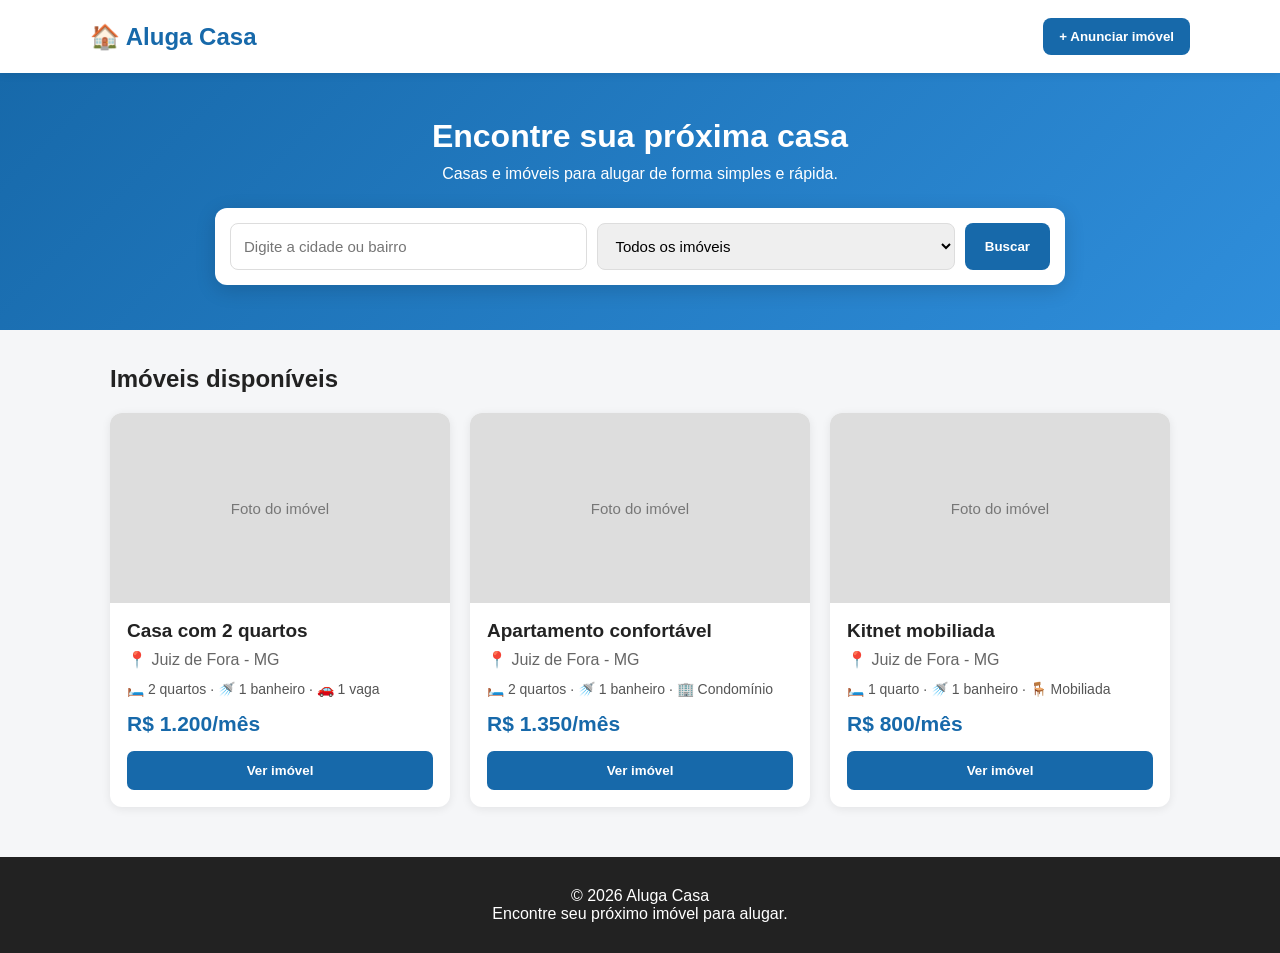
==== index.html @ 24e56694 "Create index.html" ====
<!DOCTYPE html>
<html lang="pt-BR">
<head>
  <meta charset="UTF-8">
  <meta name="viewport" content="width=device-width, initial-scale=1.0">

  <title>Aluga Casa</title>

  <style>
    * {
      box-sizing: border-box;
      margin: 0;
      padding: 0;
      font-family: Arial, sans-serif;
    }

    body {
      background: #f5f6f8;
      color: #222;
    }

    header {
      background: #ffffff;
      padding: 18px 20px;
      box-shadow: 0 2px 8px rgba(0,0,0,0.08);
      position: sticky;
      top: 0;
      z-index: 10;
    }

    .topo {
      max-width: 1100px;
      margin: auto;
      display: flex;
      align-items: center;
      justify-content: space-between;
      gap: 15px;
    }

    .logo {
      font-size: 24px;
      font-weight: bold;
      color: #1769aa;
    }

    .botao-anunciar {
      background: #1769aa;
      color: white;
      border: none;
      padding: 11px 16px;
      border-radius: 8px;
      font-weight: bold;
      cursor: pointer;
    }

    .hero {
      background: linear-gradient(135deg, #1769aa, #2f8edb);
      color: white;
      padding: 45px 20px;
      text-align: center;
    }

    .hero h1 {
      font-size: 32px;
      margin-bottom: 10px;
    }

    .hero p {
      font-size: 16px;
      margin-bottom: 25px;
    }

    .busca {
      background: white;
      max-width: 850px;
      margin: auto;
      padding: 15px;
      border-radius: 12px;
      display: flex;
      gap: 10px;
      box-shadow: 0 5px 20px rgba(0,0,0,0.15);
    }

    .busca input,
    .busca select {
      flex: 1;
      padding: 13px;
      border: 1px solid #ddd;
      border-radius: 8px;
      font-size: 15px;
    }

    .botao-buscar {
      background: #1769aa;
      color: white;
      border: none;
      padding: 13px 20px;
      border-radius: 8px;
      font-weight: bold;
      cursor: pointer;
    }

    main {
      max-width: 1100px;
      margin: 35px auto;
      padding: 0 20px;
    }

    .titulo-secao {
      margin-bottom: 20px;
    }

    .titulo-secao h2 {
      font-size: 24px;
    }

    .imoveis {
      display: grid;
      grid-template-columns: repeat(3, 1fr);
      gap: 20px;
    }

    .card {
      background: white;
      border-radius: 12px;
      overflow: hidden;
      box-shadow: 0 2px 10px rgba(0,0,0,0.08);
      transition: 0.2s;
    }

    .card:hover {
      transform: translateY(-3px);
    }

    .foto {
      height: 190px;
      background: #ddd;
      display: flex;
      align-items: center;
      justify-content: center;
      color: #777;
      font-size: 15px;
    }

    .conteudo {
      padding: 17px;
    }

    .conteudo h3 {
      margin-bottom: 8px;
      font-size: 19px;
    }

    .local {
      color: #666;
      margin-bottom: 12px;
    }

    .detalhes {
      color: #555;
      font-size: 14px;
      margin-bottom: 15px;
    }

    .preco {
      font-size: 21px;
      font-weight: bold;
      color: #1769aa;
      margin-bottom: 15px;
    }

    .ver-imovel {
      width: 100%;
      border: none;
      background: #1769aa;
      color: white;
      padding: 12px;
      border-radius: 7px;
      font-weight: bold;
      cursor: pointer;
    }

    .sem-resultados {
      display: none;
      background: white;
      padding: 30px;
      text-align: center;
      border-radius: 10px;
      margin-top: 20px;
    }

    footer {
      margin-top: 50px;
      padding: 30px 20px;
      background: #222;
      color: white;
      text-align: center;
    }

    @media (max-width: 800px) {
      .imoveis {
        grid-template-columns: repeat(2, 1fr);
      }

      .busca {
        flex-direction: column;
      }
    }

    @media (max-width: 550px) {
      .topo {
        flex-direction: column;
      }

      .hero h1 {
        font-size: 26px;
      }

      .imoveis {
        grid-template-columns: 1fr;
      }
    }
  </style>
</head>

<body>

  <header>
    <div class="topo">
      <div class="logo">🏠 Aluga Casa</div>

      <button class="botao-anunciar" onclick="anunciar()">
        + Anunciar imóvel
      </button>
    </div>
  </header>

  <section class="hero">
    <h1>Encontre sua próxima casa</h1>

    <p>
      Casas e imóveis para alugar de forma simples e rápida.
    </p>

    <div class="busca">
      <input
        type="text"
        id="cidade"
        placeholder="Digite a cidade ou bairro"
      >

      <select id="tipo">
        <option value="">Todos os imóveis</option>
        <option value="Casa">Casa</option>
        <option value="Apartamento">Apartamento</option>
        <option value="Kitnet">Kitnet</option>
      </select>

      <button class="botao-buscar" onclick="buscar()">
        Buscar
      </button>
    </div>
  </section>

  <main>

    <div class="titulo-secao">
      <h2>Imóveis disponíveis</h2>
    </div>

    <div class="imoveis" id="listaImoveis">

      <div class="card" data-cidade="Juiz de Fora" data-tipo="Casa">
        <div class="foto">
          Foto do imóvel
        </div>

        <div class="conteudo">
          <h3>Casa com 2 quartos</h3>

          <div class="local">
            📍 Juiz de Fora - MG
          </div>

          <div class="detalhes">
            🛏️ 2 quartos · 🚿 1 banheiro · 🚗 1 vaga
          </div>

          <div class="preco">
            R$ 1.200/mês
          </div>

          <button class="ver-imovel" onclick="verImovel('Casa com 2 quartos')">
            Ver imóvel
          </button>
        </div>
      </div>


      <div class="card" data-cidade="Juiz de Fora" data-tipo="Apartamento">
        <div class="foto">
          Foto do imóvel
        </div>

        <div class="conteudo">
          <h3>Apartamento confortável</h3>

          <div class="local">
            📍 Juiz de Fora - MG
          </div>

          <div class="detalhes">
            🛏️ 2 quartos · 🚿 1 banheiro · 🏢 Condomínio
          </div>

          <div class="preco">
            R$ 1.350/mês
          </div>

          <button class="ver-imovel" onclick="verImovel('Apartamento confortável')">
            Ver imóvel
          </button>
        </div>
      </div>


      <div class="card" data-cidade="Juiz de Fora" data-tipo="Kitnet">
        <div class="foto">
          Foto do imóvel
        </div>

        <div class="conteudo">
          <h3>Kitnet mobiliada</h3>

          <div class="local">
            📍 Juiz de Fora - MG
          </div>

          <div class="detalhes">
            🛏️ 1 quarto · 🚿 1 banheiro · 🪑 Mobiliada
          </div>

          <div class="preco">
            R$ 800/mês
          </div>

          <button class="ver-imovel" onclick="verImovel('Kitnet mobiliada')">
            Ver imóvel
          </button>
        </div>
      </div>

    </div>

    <div class="sem-resultados" id="semResultados">
      <h3>Nenhum imóvel encontrado.</h3>
      <p>Faça uma nova busca.</p>
    </div>

  </main>

  <footer>
    <p>© 2026 Aluga Casa</p>
    <p>Encontre seu próximo imóvel para alugar.</p>
  </footer>


  <script>

    function buscar() {

      const cidade =
        document.getElementById("cidade").value.toLowerCase().trim();

      const tipo =
        document.getElementById("tipo").value;

      const cards =
        document.querySelectorAll(".card");

      let encontrados = 0;

      cards.forEach(function(card) {

        const cidadeImovel =
          card.dataset.cidade.toLowerCase();

        const tipoImovel =
          card.dataset.tipo;

        const cidadeOk =
          cidade === "" ||
          cidadeImovel.includes(cidade);

        const tipoOk =
          tipo === "" ||
          tipoImovel === tipo;

        if (cidadeOk && tipoOk) {
          card.style.display = "block";
          encontrados++;
        } else {
          card.style.display = "none";
        }

      });

      document.getElementById("semResultados").style.display =
        encontrados === 0 ? "block" : "none";
    }


    function verImovel(nome) {

      alert(
        "Você selecionou: " +
        nome +
        "\\n\\nEm breve teremos a página completa deste imóvel."
      );

    }


    function anunciar() {

      alert(
        "Área para anunciar imóvel.\\n\\nVamos criar essa função nas próximas etapas."
      );

    }

  </script>

</body>
</html>
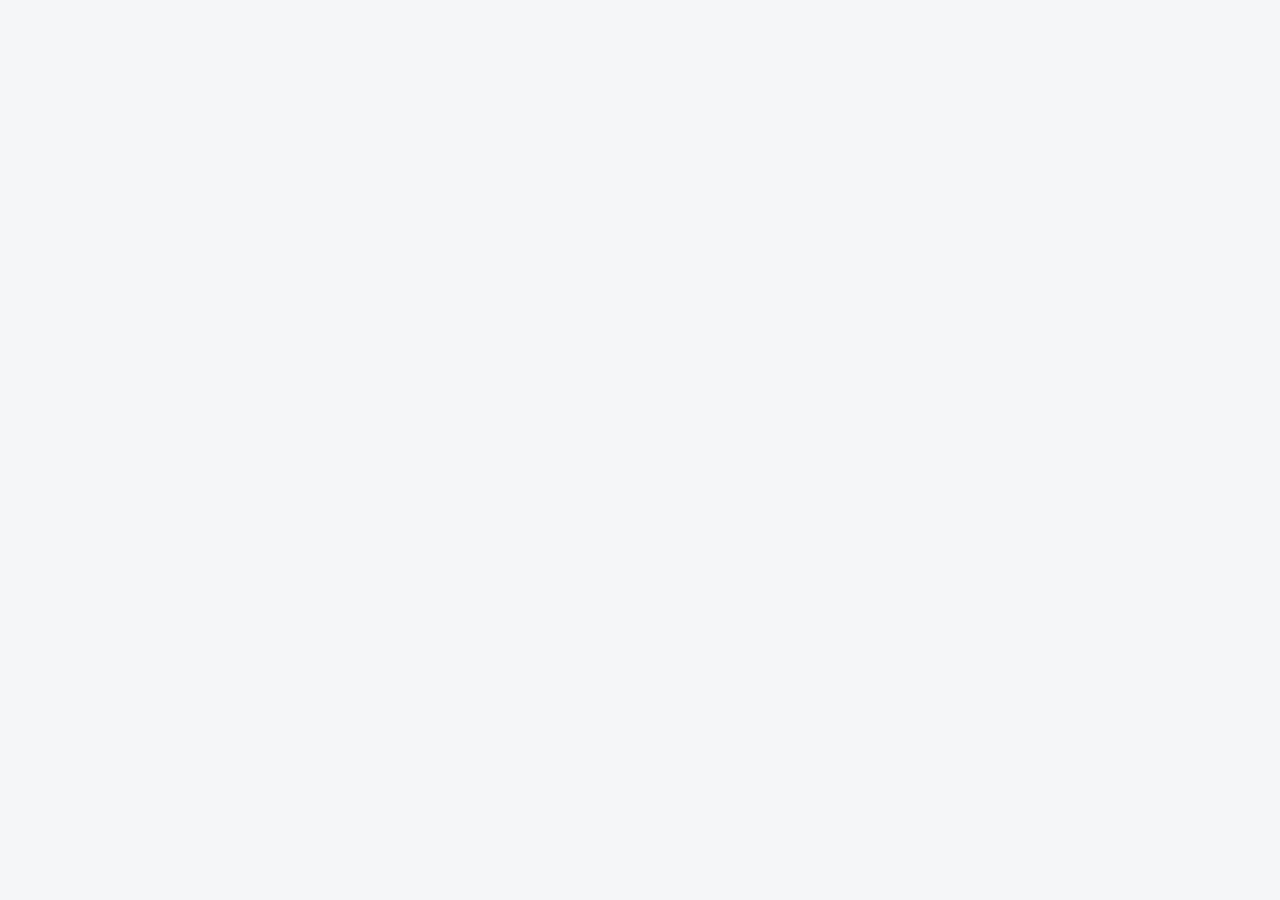
==== commit f7e6bf44: "Update index.html" ====
--- a/index.html
+++ b/index.html
@@ -159,277 +159,3 @@
     .detalhes {
       color: #555;
       font-size: 14px;
-      margin-bottom: 15px;
-    }
-
-    .preco {
-      font-size: 21px;
-      font-weight: bold;
-      color: #1769aa;
-      margin-bottom: 15px;
-    }
-
-    .ver-imovel {
-      width: 100%;
-      border: none;
-      background: #1769aa;
-      color: white;
-      padding: 12px;
-      border-radius: 7px;
-      font-weight: bold;
-      cursor: pointer;
-    }
-
-    .sem-resultados {
-      display: none;
-      background: white;
-      padding: 30px;
-      text-align: center;
-      border-radius: 10px;
-      margin-top: 20px;
-    }
-
-    footer {
-      margin-top: 50px;
-      padding: 30px 20px;
-      background: #222;
-      color: white;
-      text-align: center;
-    }
-
-    @media (max-width: 800px) {
-      .imoveis {
-        grid-template-columns: repeat(2, 1fr);
-      }
-
-      .busca {
-        flex-direction: column;
-      }
-    }
-
-    @media (max-width: 550px) {
-      .topo {
-        flex-direction: column;
-      }
-
-      .hero h1 {
-        font-size: 26px;
-      }
-
-      .imoveis {
-        grid-template-columns: 1fr;
-      }
-    }
-  </style>
-</head>
-
-<body>
-
-  <header>
-    <div class="topo">
-      <div class="logo">🏠 Aluga Casa</div>
-
-      <button class="botao-anunciar" onclick="anunciar()">
-        + Anunciar imóvel
-      </button>
-    </div>
-  </header>
-
-  <section class="hero">
-    <h1>Encontre sua próxima casa</h1>
-
-    <p>
-      Casas e imóveis para alugar de forma simples e rápida.
-    </p>
-
-    <div class="busca">
-      <input
-        type="text"
-        id="cidade"
-        placeholder="Digite a cidade ou bairro"
-      >
-
-      <select id="tipo">
-        <option value="">Todos os imóveis</option>
-        <option value="Casa">Casa</option>
-        <option value="Apartamento">Apartamento</option>
-        <option value="Kitnet">Kitnet</option>
-      </select>
-
-      <button class="botao-buscar" onclick="buscar()">
-        Buscar
-      </button>
-    </div>
-  </section>
-
-  <main>
-
-    <div class="titulo-secao">
-      <h2>Imóveis disponíveis</h2>
-    </div>
-
-    <div class="imoveis" id="listaImoveis">
-
-      <div class="card" data-cidade="Juiz de Fora" data-tipo="Casa">
-        <div class="foto">
-          Foto do imóvel
-        </div>
-
-        <div class="conteudo">
-          <h3>Casa com 2 quartos</h3>
-
-          <div class="local">
-            📍 Juiz de Fora - MG
-          </div>
-
-          <div class="detalhes">
-            🛏️ 2 quartos · 🚿 1 banheiro · 🚗 1 vaga
-          </div>
-
-          <div class="preco">
-            R$ 1.200/mês
-          </div>
-
-          <button class="ver-imovel" onclick="verImovel('Casa com 2 quartos')">
-            Ver imóvel
-          </button>
-        </div>
-      </div>
-
-
-      <div class="card" data-cidade="Juiz de Fora" data-tipo="Apartamento">
-        <div class="foto">
-          Foto do imóvel
-        </div>
-
-        <div class="conteudo">
-          <h3>Apartamento confortável</h3>
-
-          <div class="local">
-            📍 Juiz de Fora - MG
-          </div>
-
-          <div class="detalhes">
-            🛏️ 2 quartos · 🚿 1 banheiro · 🏢 Condomínio
-          </div>
-
-          <div class="preco">
-            R$ 1.350/mês
-          </div>
-
-          <button class="ver-imovel" onclick="verImovel('Apartamento confortável')">
-            Ver imóvel
-          </button>
-        </div>
-      </div>
-
-
-      <div class="card" data-cidade="Juiz de Fora" data-tipo="Kitnet">
-        <div class="foto">
-          Foto do imóvel
-        </div>
-
-        <div class="conteudo">
-          <h3>Kitnet mobiliada</h3>
-
-          <div class="local">
-            📍 Juiz de Fora - MG
-          </div>
-
-          <div class="detalhes">
-            🛏️ 1 quarto · 🚿 1 banheiro · 🪑 Mobiliada
-          </div>
-
-          <div class="preco">
-            R$ 800/mês
-          </div>
-
-          <button class="ver-imovel" onclick="verImovel('Kitnet mobiliada')">
-            Ver imóvel
-          </button>
-        </div>
-      </div>
-
-    </div>
-
-    <div class="sem-resultados" id="semResultados">
-      <h3>Nenhum imóvel encontrado.</h3>
-      <p>Faça uma nova busca.</p>
-    </div>
-
-  </main>
-
-  <footer>
-    <p>© 2026 Aluga Casa</p>
-    <p>Encontre seu próximo imóvel para alugar.</p>
-  </footer>
-
-
-  <script>
-
-    function buscar() {
-
-      const cidade =
-        document.getElementById("cidade").value.toLowerCase().trim();
-
-      const tipo =
-        document.getElementById("tipo").value;
-
-      const cards =
-        document.querySelectorAll(".card");
-
-      let encontrados = 0;
-
-      cards.forEach(function(card) {
-
-        const cidadeImovel =
-          card.dataset.cidade.toLowerCase();
-
-        const tipoImovel =
-          card.dataset.tipo;
-
-        const cidadeOk =
-          cidade === "" ||
-          cidadeImovel.includes(cidade);
-
-        const tipoOk =
-          tipo === "" ||
-          tipoImovel === tipo;
-
-        if (cidadeOk && tipoOk) {
-          card.style.display = "block";
-          encontrados++;
-        } else {
-          card.style.display = "none";
-        }
-
-      });
-
-      document.getElementById("semResultados").style.display =
-        encontrados === 0 ? "block" : "none";
-    }
-
-
-    function verImovel(nome) {
-
-      alert(
-        "Você selecionou: " +
-        nome +
-        "\\n\\nEm breve teremos a página completa deste imóvel."
-      );
-
-    }
-
-
-    function anunciar() {
-
-      alert(
-        "Área para anunciar imóvel.\\n\\nVamos criar essa função nas próximas etapas."
-      );
-
-    }
-
-  </script>
-
-</body>
-</html>
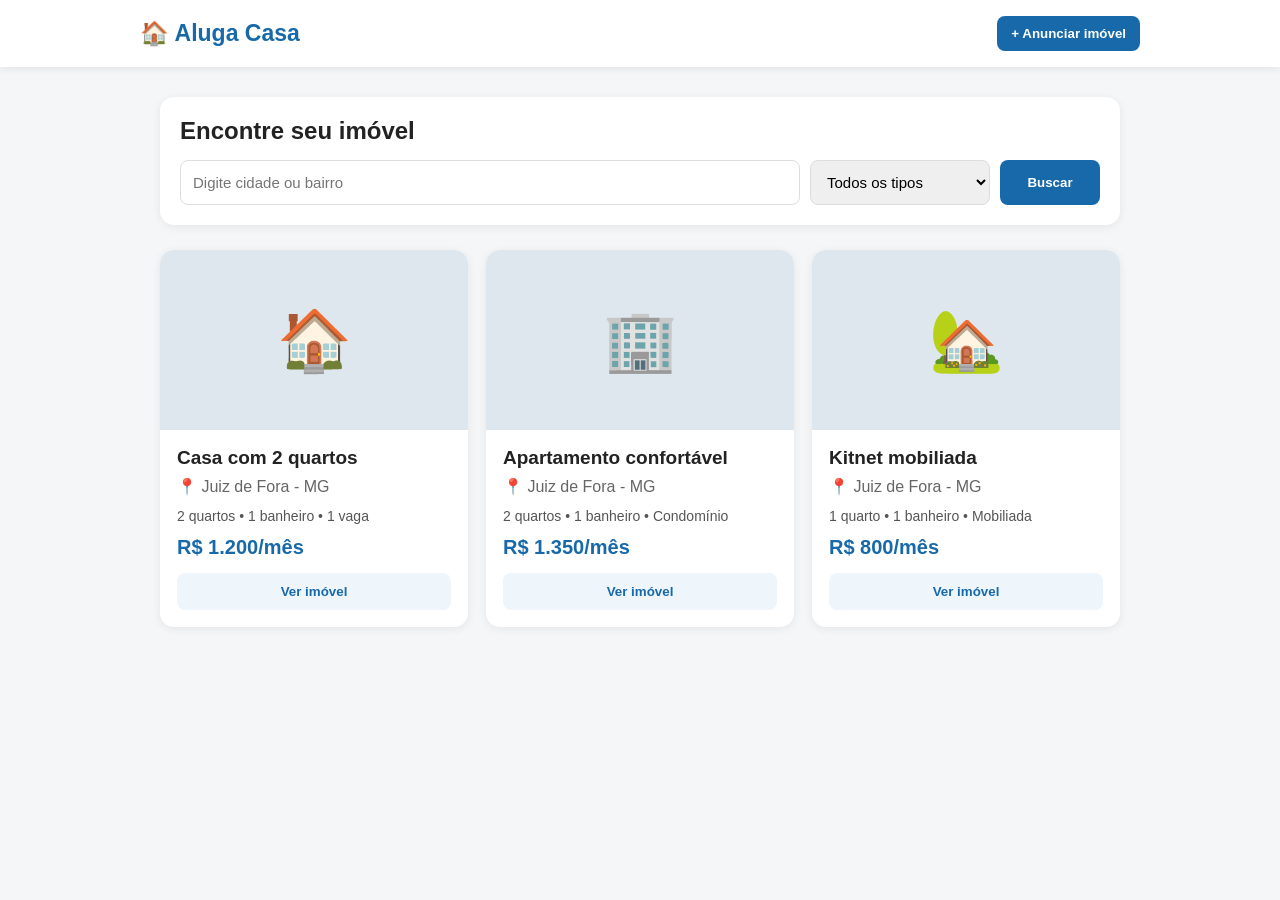
==== commit b551b260: "Update index.html" ====
--- a/index.html
+++ b/index.html
@@ -1,161 +1,444 @@
 <!DOCTYPE html>
 <html lang="pt-BR">
 <head>
-  <meta charset="UTF-8">
-  <meta name="viewport" content="width=device-width, initial-scale=1.0">
-
-  <title>Aluga Casa</title>
-
-  <style>
-    * {
-      box-sizing: border-box;
-      margin: 0;
-      padding: 0;
-      font-family: Arial, sans-serif;
-    }
-
-    body {
-      background: #f5f6f8;
-      color: #222;
-    }
-
-    header {
-      background: #ffffff;
-      padding: 18px 20px;
-      box-shadow: 0 2px 8px rgba(0,0,0,0.08);
-      position: sticky;
-      top: 0;
-      z-index: 10;
-    }
-
-    .topo {
-      max-width: 1100px;
-      margin: auto;
-      display: flex;
-      align-items: center;
-      justify-content: space-between;
-      gap: 15px;
-    }
-
-    .logo {
-      font-size: 24px;
-      font-weight: bold;
-      color: #1769aa;
-    }
-
-    .botao-anunciar {
-      background: #1769aa;
-      color: white;
-      border: none;
-      padding: 11px 16px;
-      border-radius: 8px;
-      font-weight: bold;
-      cursor: pointer;
-    }
-
-    .hero {
-      background: linear-gradient(135deg, #1769aa, #2f8edb);
-      color: white;
-      padding: 45px 20px;
-      text-align: center;
-    }
-
-    .hero h1 {
-      font-size: 32px;
-      margin-bottom: 10px;
-    }
-
-    .hero p {
-      font-size: 16px;
-      margin-bottom: 25px;
-    }
-
-    .busca {
-      background: white;
-      max-width: 850px;
-      margin: auto;
-      padding: 15px;
-      border-radius: 12px;
-      display: flex;
-      gap: 10px;
-      box-shadow: 0 5px 20px rgba(0,0,0,0.15);
-    }
-
-    .busca input,
-    .busca select {
-      flex: 1;
-      padding: 13px;
-      border: 1px solid #ddd;
-      border-radius: 8px;
-      font-size: 15px;
-    }
-
-    .botao-buscar {
-      background: #1769aa;
-      color: white;
-      border: none;
-      padding: 13px 20px;
-      border-radius: 8px;
-      font-weight: bold;
-      cursor: pointer;
-    }
-
-    main {
-      max-width: 1100px;
-      margin: 35px auto;
-      padding: 0 20px;
-    }
-
-    .titulo-secao {
-      margin-bottom: 20px;
-    }
-
-    .titulo-secao h2 {
-      font-size: 24px;
-    }
-
-    .imoveis {
-      display: grid;
-      grid-template-columns: repeat(3, 1fr);
-      gap: 20px;
-    }
-
-    .card {
-      background: white;
-      border-radius: 12px;
-      overflow: hidden;
-      box-shadow: 0 2px 10px rgba(0,0,0,0.08);
-      transition: 0.2s;
-    }
-
-    .card:hover {
-      transform: translateY(-3px);
-    }
-
-    .foto {
-      height: 190px;
-      background: #ddd;
-      display: flex;
-      align-items: center;
-      justify-content: center;
-      color: #777;
-      font-size: 15px;
-    }
-
-    .conteudo {
-      padding: 17px;
-    }
-
-    .conteudo h3 {
-      margin-bottom: 8px;
-      font-size: 19px;
-    }
-
-    .local {
-      color: #666;
-      margin-bottom: 12px;
-    }
-
-    .detalhes {
-      color: #555;
-      font-size: 14px;
+<meta charset="UTF-8">
+<meta name="viewport" content="width=device-width, initial-scale=1.0">
+
+<title>Aluga Casa</title>
+
+<style>
+*{
+box-sizing:border-box;
+margin:0;
+padding:0;
+font-family:Arial,sans-serif
+}
+
+body{
+background:#f5f6f8;
+color:#222
+}
+
+header{
+background:#fff;
+padding:16px 20px;
+box-shadow:0 2px 8px rgba(0,0,0,.08);
+position:sticky;
+top:0;
+z-index:10
+}
+
+.topo{
+max-width:1000px;
+margin:auto;
+display:flex;
+align-items:center;
+justify-content:space-between;
+gap:15px
+}
+
+.logo{
+font-size:23px;
+font-weight:bold;
+color:#1769aa
+}
+
+.anunciar{
+border:0;
+background:#1769aa;
+color:#fff;
+padding:10px 14px;
+border-radius:8px;
+font-weight:bold;
+cursor:pointer
+}
+
+main{
+max-width:1000px;
+margin:30px auto;
+padding:0 20px
+}
+
+.busca{
+background:#fff;
+padding:20px;
+border-radius:14px;
+box-shadow:0 2px 10px rgba(0,0,0,.07);
+margin-bottom:25px
+}
+
+.busca h2{
+margin-bottom:15px
+}
+
+.formulario{
+display:grid;
+grid-template-columns:1fr 180px 100px;
+gap:10px
+}
+
+input,select{
+width:100%;
+padding:12px;
+border:1px solid #ddd;
+border-radius:8px;
+font-size:15px
+}
+
+.buscar{
+border:0;
+background:#1769aa;
+color:#fff;
+border-radius:8px;
+font-weight:bold;
+cursor:pointer
+}
+
+.imoveis{
+display:grid;
+grid-template-columns:repeat(3,1fr);
+gap:18px
+}
+
+.card{
+background:#fff;
+border-radius:14px;
+overflow:hidden;
+box-shadow:0 2px 10px rgba(0,0,0,.07)
+}
+
+.foto{
+height:180px;
+background:#dfe7ee;
+display:flex;
+align-items:center;
+justify-content:center;
+font-size:60px
+}
+
+.conteudo{
+padding:17px
+}
+
+.conteudo h3{
+margin-bottom:8px;
+font-size:19px
+}
+
+.local{
+color:#666;
+margin-bottom:12px
+}
+
+.detalhes{
+color:#555;
+font-size:14px;
+margin-bottom:12px
+}
+
+.preco{
+font-size:20px;
+font-weight:bold;
+color:#1769aa;
+margin-bottom:14px
+}
+
+.ver{
+width:100%;
+border:0;
+background:#eef5fb;
+color:#1769aa;
+padding:11px;
+border-radius:8px;
+font-weight:bold;
+cursor:pointer
+}
+
+.vazio{
+grid-column:1/-1;
+background:#fff;
+padding:30px;
+text-align:center;
+border-radius:14px;
+color:#666
+}
+
+@media(max-width:700px){
+
+.formulario{
+grid-template-columns:1fr
+}
+
+.imoveis{
+grid-template-columns:1fr
+}
+
+}
+</style>
+</head>
+
+<body>
+
+<header>
+
+<div class="topo">
+
+<div class="logo">
+🏠 Aluga Casa
+</div>
+
+<button class="anunciar" onclick="anunciar()">
++ Anunciar imóvel
+</button>
+
+</div>
+
+</header>
+
+<main>
+
+<section class="busca">
+
+<h2>Encontre seu imóvel</h2>
+
+<div class="formulario">
+
+<input
+type="text"
+id="busca"
+placeholder="Digite cidade ou bairro"
+>
+
+<select id="tipo">
+
+<option value="">Todos os tipos</option>
+<option value="casa">Casa</option>
+<option value="apartamento">Apartamento</option>
+<option value="kitnet">Kitnet</option>
+
+</select>
+
+<button class="buscar" onclick="buscarImoveis()">
+Buscar
+</button>
+
+</div>
+
+</section>
+
+<section class="imoveis" id="lista">
+
+<div
+class="card"
+data-cidade="juiz de fora"
+data-tipo="casa"
+>
+
+<div class="foto">
+🏠
+</div>
+
+<div class="conteudo">
+
+<h3>Casa com 2 quartos</h3>
+
+<div class="local">
+📍 Juiz de Fora - MG
+</div>
+
+<div class="detalhes">
+2 quartos • 1 banheiro • 1 vaga
+</div>
+
+<div class="preco">
+R$ 1.200/mês
+</div>
+
+<button
+class="ver"
+onclick="verImovel('casa2')"
+>
+Ver imóvel
+</button>
+
+</div>
+
+</div>
+
+
+<div
+class="card"
+data-cidade="juiz de fora"
+data-tipo="apartamento"
+>
+
+<div class="foto">
+🏢
+</div>
+
+<div class="conteudo">
+
+<h3>Apartamento confortável</h3>
+
+<div class="local">
+📍 Juiz de Fora - MG
+</div>
+
+<div class="detalhes">
+2 quartos • 1 banheiro • Condomínio
+</div>
+
+<div class="preco">
+R$ 1.350/mês
+</div>
+
+<button
+class="ver"
+onclick="verImovel('apartamento')"
+>
+Ver imóvel
+</button>
+
+</div>
+
+</div>
+
+
+<div
+class="card"
+data-cidade="juiz de fora"
+data-tipo="kitnet"
+>
+
+<div class="foto">
+🏡
+</div>
+
+<div class="conteudo">
+
+<h3>Kitnet mobiliada</h3>
+
+<div class="local">
+📍 Juiz de Fora - MG
+</div>
+
+<div class="detalhes">
+1 quarto • 1 banheiro • Mobiliada
+</div>
+
+<div class="preco">
+R$ 800/mês
+</div>
+
+<button
+class="ver"
+onclick="verImovel('kitnet')"
+>
+Ver imóvel
+</button>
+
+</div>
+
+</div>
+
+</section>
+
+</main>
+
+<script>
+
+function buscarImoveis(){
+
+const texto =
+document.getElementById("busca").value
+.toLowerCase()
+.trim();
+
+const tipo =
+document.getElementById("tipo").value;
+
+const cards =
+document.querySelectorAll(".card");
+
+let encontrados = 0;
+
+cards.forEach(function(card){
+
+const cidade =
+card.dataset.cidade;
+
+const tipoCard =
+card.dataset.tipo;
+
+const correspondeTexto =
+!texto || cidade.includes(texto);
+
+const correspondeTipo =
+!tipo || tipoCard === tipo;
+
+if(correspondeTexto && correspondeTipo){
+
+card.style.display = "block";
+encontrados++;
+
+}else{
+
+card.style.display = "none";
+
+}
+
+});
+
+let vazio =
+document.getElementById("vazio");
+
+if(encontrados === 0){
+
+if(!vazio){
+
+vazio = document.createElement("div");
+
+vazio.id = "vazio";
+vazio.className = "vazio";
+
+vazio.innerHTML =
+"Nenhum imóvel encontrado.";
+
+document.getElementById("lista")
+.appendChild(vazio);
+
+}
+
+}else{
+
+if(vazio){
+vazio.remove();
+}
+
+}
+
+}
+
+
+function verImovel(id){
+
+window.location.href =
+"imovel.html?imovel=" +
+encodeURIComponent(id);
+
+}
+
+
+function anunciar(){
+
+alert(
+"Área para anunciar imóvel.\n\n" +
+"Na próxima etapa vamos criar o cadastro de imóveis."
+);
+
+}
+
+</script>
+
+</body>
+</html>
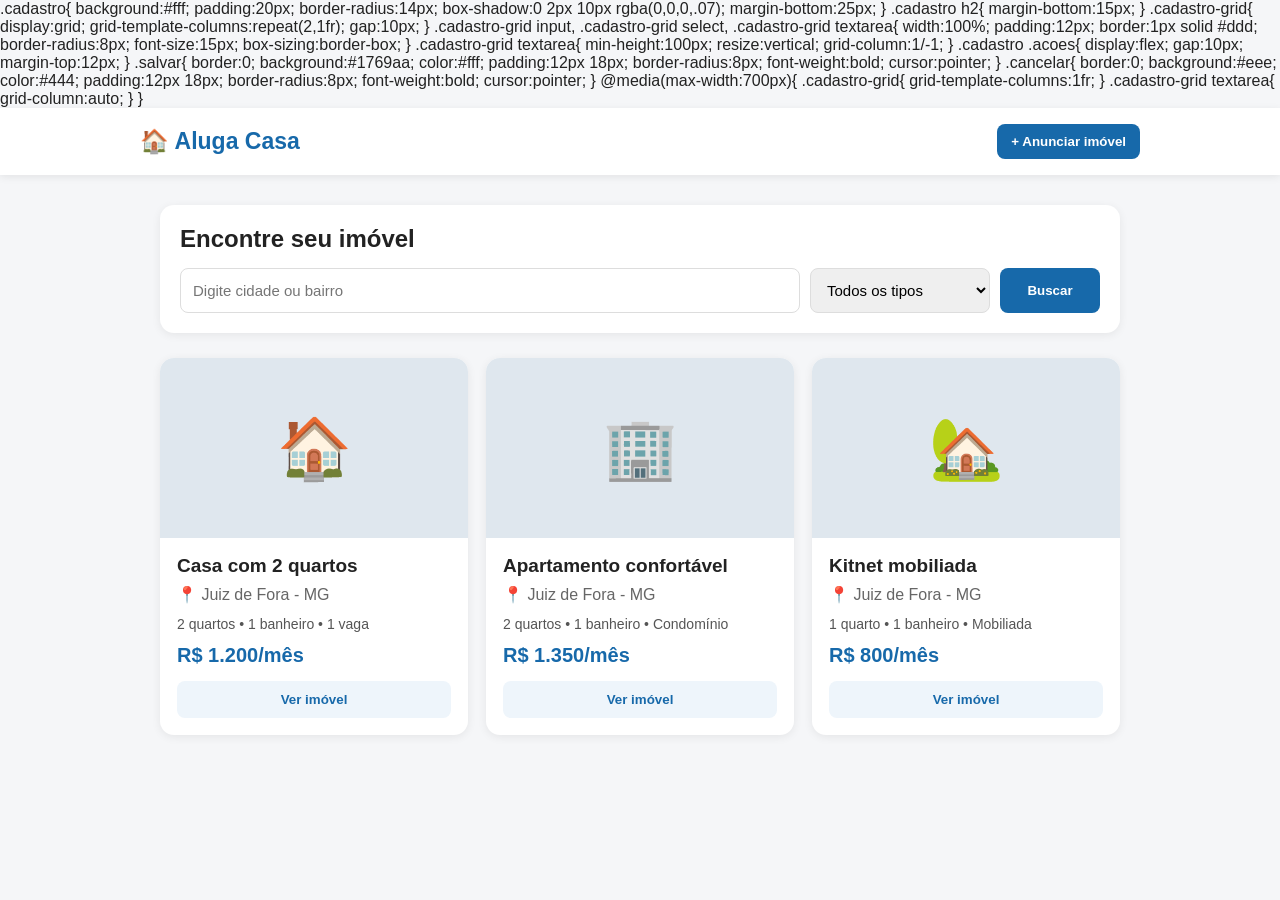
==== commit fe78dbc1: "Update index.html" ====
--- a/index.html
+++ b/index.html
@@ -5,7 +5,76 @@
 <meta name="viewport" content="width=device-width, initial-scale=1.0">
 
 <title>Aluga Casa</title>
-
+.cadastro{
+  background:#fff;
+  padding:20px;
+  border-radius:14px;
+  box-shadow:0 2px 10px rgba(0,0,0,.07);
+  margin-bottom:25px;
+}
+
+.cadastro h2{
+  margin-bottom:15px;
+}
+
+.cadastro-grid{
+  display:grid;
+  grid-template-columns:repeat(2,1fr);
+  gap:10px;
+}
+
+.cadastro-grid input,
+.cadastro-grid select,
+.cadastro-grid textarea{
+  width:100%;
+  padding:12px;
+  border:1px solid #ddd;
+  border-radius:8px;
+  font-size:15px;
+  box-sizing:border-box;
+}
+
+.cadastro-grid textarea{
+  min-height:100px;
+  resize:vertical;
+  grid-column:1/-1;
+}
+
+.cadastro .acoes{
+  display:flex;
+  gap:10px;
+  margin-top:12px;
+}
+
+.salvar{
+  border:0;
+  background:#1769aa;
+  color:#fff;
+  padding:12px 18px;
+  border-radius:8px;
+  font-weight:bold;
+  cursor:pointer;
+}
+
+.cancelar{
+  border:0;
+  background:#eee;
+  color:#444;
+  padding:12px 18px;
+  border-radius:8px;
+  font-weight:bold;
+  cursor:pointer;
+}
+
+@media(max-width:700px){
+  .cadastro-grid{
+    grid-template-columns:1fr;
+  }
+
+  .cadastro-grid textarea{
+    grid-column:auto;
+  }
+}
 <style>
 *{
 box-sizing:border-box;
@@ -225,7 +294,45 @@
 </div>
 
 </section>
-
+<section class="cadastro" id="cadastro" style="display:none">
+  <h2>🏠 Anunciar imóvel</h2>
+
+  <form id="formCadastro" onsubmit="salvarImovel(event)">
+    <div class="cadastro-grid">
+
+      <input id="titulo" required placeholder="Título do anúncio (ex.: Casa com 2 quartos)">
+
+      <select id="cadTipo" required>
+        <option value="">Tipo de imóvel</option>
+        <option value="casa">Casa</option>
+        <option value="apartamento">Apartamento</option>
+        <option value="kitnet">Kitnet</option>
+      </select>
+
+      <input id="cidade" required placeholder="Cidade - Estado">
+
+      <input id="bairro" required placeholder="Bairro">
+
+      <input id="quartos" required type="number" min="0" placeholder="Quantidade de quartos">
+
+      <input id="banheiros" required type="number" min="0" placeholder="Quantidade de banheiros">
+
+      <input id="vagas" required type="number" min="0" placeholder="Quantidade de vagas">
+
+      <input id="preco" required type="number" min="0" step="0.01" placeholder="Valor do aluguel (R$)">
+
+      <input id="contato" required placeholder="WhatsApp ou telefone para contato">
+
+      <textarea id="descricao" required placeholder="Descreva o imóvel"></textarea>
+
+    </div>
+
+    <div class="acoes">
+      <button class="salvar" type="submit">Publicar imóvel</button>
+      <button class="cancelar" type="button" onclick="fecharCadastro()">Cancelar</button>
+    </div>
+  </form>
+</section>
 <section class="imoveis" id="lista">
 
 <div
